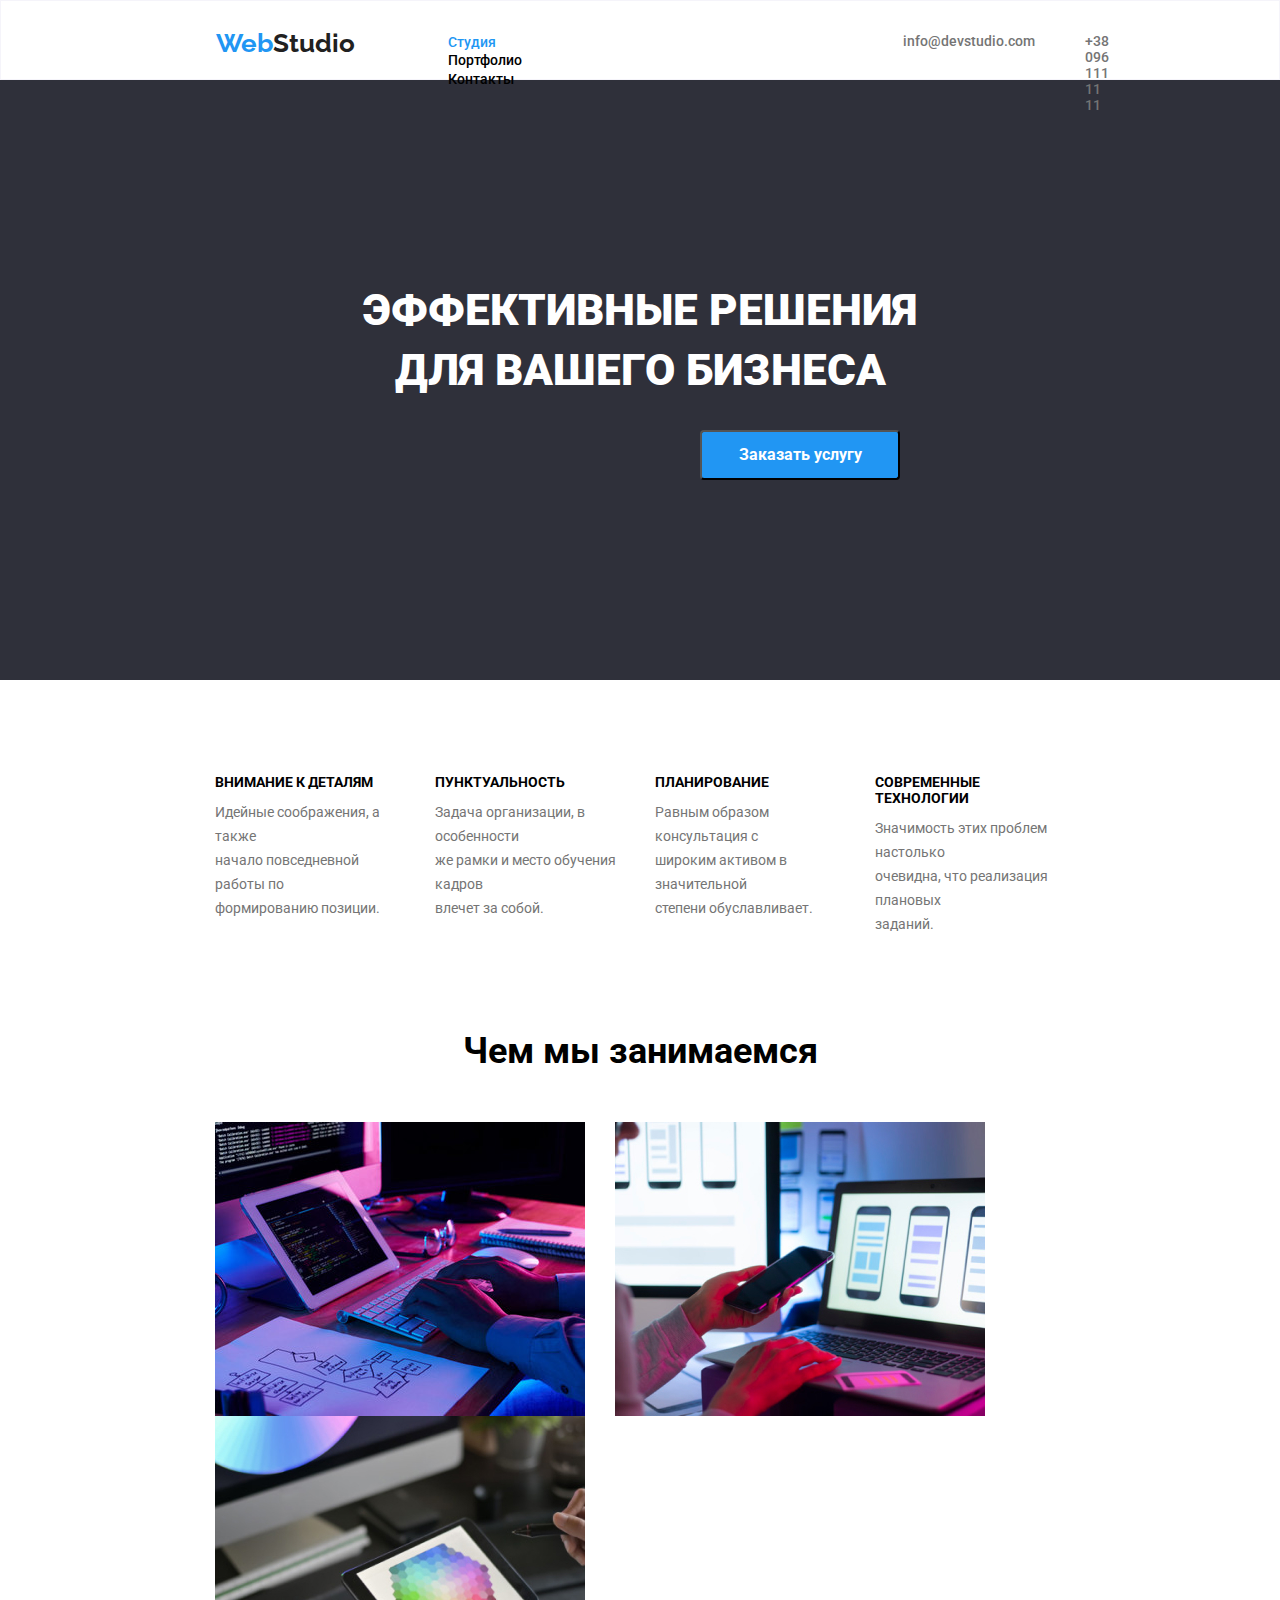
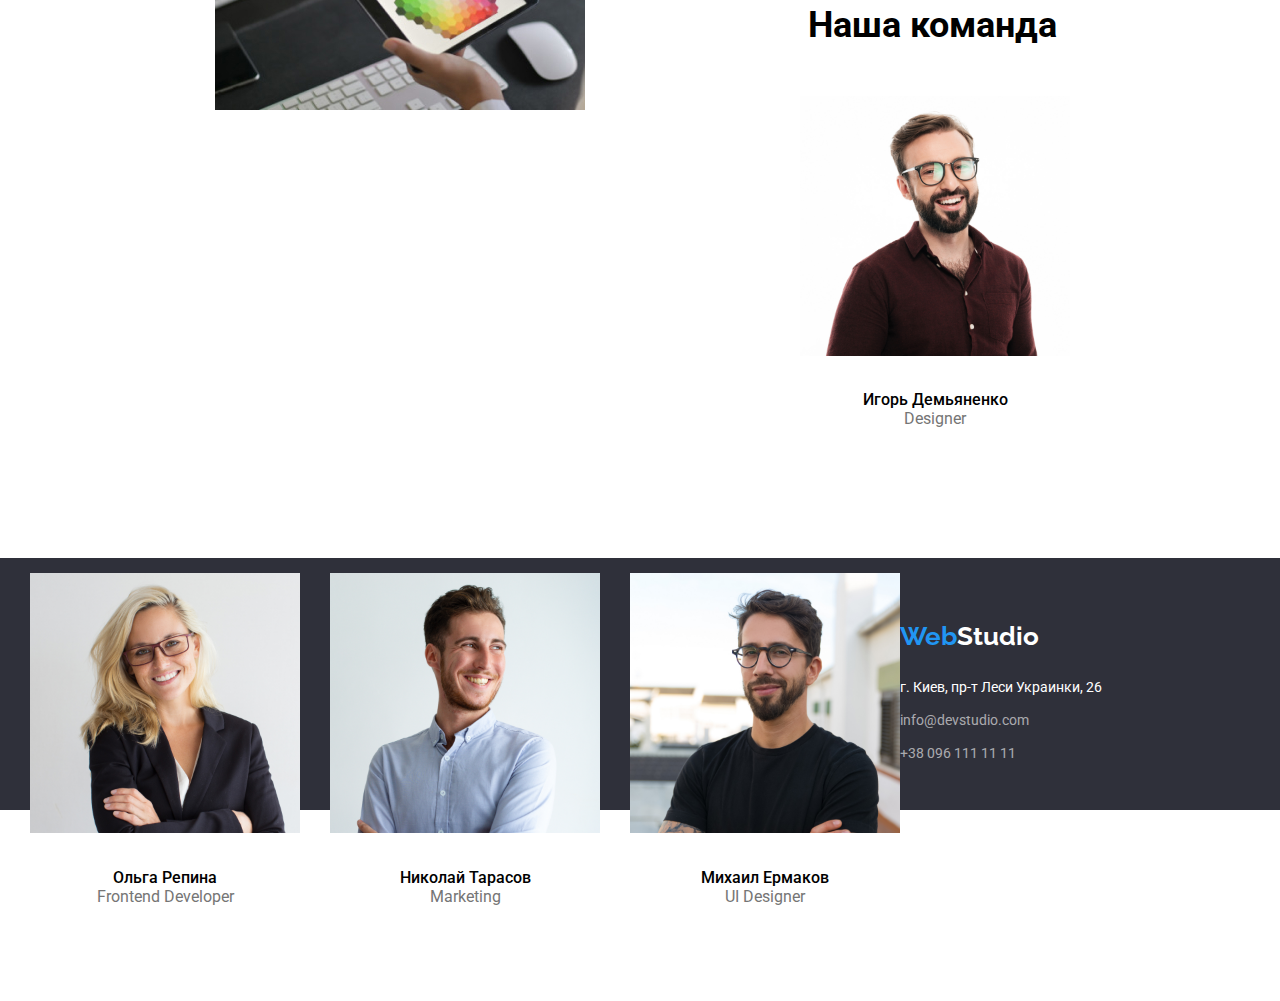
==== index.html @ cc87ce8d "Repository created" ====
<!DOCTYPE html>
<html lang="ru">
<head>
    <meta charset="UTF-8">
    <meta name="viewport" content="width=device-width, initial-scale=1.0">
    <title>Главная</title>
    <link rel="stylesheet" href="./css/normalize.css">
    <link 
    rel="stylesheet" 
    href="./css/style.css">
<link rel="preconnect" href="https://fonts.gstatic.com">
<link href="https://fonts.googleapis.com/css2?family=Raleway:wght@700&family=Roboto:wght@400;500;700;900&display=swap"
    rel="stylesheet">
</head>
<body>
    <header class="indexheader">
        <h1 class="h1"><span class="webprefix">Web</span>Studio</h1>
        <nav class="nav">
            <ul>
                <li class="studio current"> <a href="./index.html">Студия</a></li>
                <li class="portfolio"> <a href="./portfolio.html">Портфолио</a></li>
                <li class="contacts"> <a href="#footer">Контакты</a></li>
            </ul>
        </nav>
            <address class="mail">
                <a href="mailto:info@devstudio.com">info@devstudio.com</a>
            </address>
            <address class="phone">
                <a href="tel:+380961111111">+38 096 111 11 11</a>
            </address>
    </header>
    <main>
        <section class="ordersection">
            <p class="effective">
                ЭФФЕКТИВНЫЕ РЕШЕНИЯ <br> ДЛЯ ВАШЕГО БИЗНЕСА
            </p>
            <button class="orderbutton">
                Заказать услугу
            </button>
        </section>
        <section>
        <h4 style="display: none;">Наши преимущества</h4>
        <ul class="advantages">
            <li class="attention">
                <p class="advh4">ВНИМАНИЕ К ДЕТАЛЯМ</p>
                <p class="advp">Идейные соображения, а также <br> 
                    начало повседневной работы по<br>
                    формированию позиции.
                </p>
            </li>
            <li class="punctuality">
                <p class="advh4">ПУНКТУАЛЬНОСТЬ</p>
                <p class="advp">Задача организации, в особенности<br>
                    же рамки и место обучения кадров<br>
                    влечет за собой.
                </p>
            </li>
            <li class="planning">
                <p class="advh4">ПЛАНИРОВАНИЕ</p>
                <p class="advp">Равным образом консультация с<br>
                    широким активом в значительной<br>
                    степени обуславливает.
                </p>
            </li>
            <li class="modern">
                <p class="advh4">СОВРЕМЕННЫЕ ТЕХНОЛОГИИ</p>
                <p class="advp">Значимость этих проблем настолько<br>
                    очевидна, что реализация плановых<br>
                    заданий.
                </p>
            </li>
            </ul>
        </section>
        <section class="activitiessection">
            <h2 class="activities">Чем мы занимаемся</h2>
            <ul class="ul1">
            <li class="img1"><img src="images/img_1.jpg" alt="картинка 1"/></li>
            <li class="img2"><img src="images/img_2.jpg" alt="картинка 2"/></li>
            <li class="img3"><img src="images/img_3.jpg" alt="картинка 3"/></li>
            </ul>
        </section>
        <section class="ourteamsection">
            <h2 class="ourteam">Наша команда</h2>
            <figure class="fig1">
                <img height="260" src="images/igor_dem.jpg" alt="Игорь Демьяненко"/>
                <figcaption class="figcapt1">Игорь Демьяненко<br>
                <span class="figprofession"> Designer</span>
                </figcaption>
            </figure>
            <figure class="fig2">
                <img height="260" src="images/olga_rep.jpg" alt="Ольга Репина" />
                <figcaption class="figcapt1">Ольга Репина<br>
                <span class="figprofession">Frontend Developer</span></figcaption>           
            </figure>
            <figure class="fig3">
                <img height="260" src="images/nik_tar.jpg" alt="Николай Тарасов" />
                <figcaption class="figcapt1">Николай Тарасов<br>
                <span class="figprofession">Marketing</span></figcaption>
            </figure>
            <figure class="fig4">
                <img height="260" src="images/mich_erm.jpg" alt="Михаил Ермаков" />
                <figcaption class="figcapt1">Михаил Ермаков<br>
                <span class="figprofession">UI Designer</span></figcaption>
            </figure>
        </section>
    </main>
    <footer id="footer" class="footer">
        <h1 class="h1foot"><span class="webprefix">Web</span>Studio</h1>
        <address>
            <ul class="footercontacts">
            <li class="footeraddress">г. Киев, пр-т Леси Украинки, 26</li>
            <li class="footerlink"><a href="mailto:info@devstudio.com">info@devstudio.com</a></li>
            <li class="footerlink"><a href="tel:+380961111111">+38 096 111 11 11</a></li>
            </ul>
        </address>
    </footer>
</body>
</html>
---- css/style.css ----
:root {
  --black: rgb(33, 33, 33);
  --blue: rgb(33, 150, 243);
  --white-op60: rgba(255, 255, 255, 0.6);
  --grey: rgb(117, 117, 117);
  --light-grey: rgb(245, 244, 250);
  --graphite: rgba(48, 48, 48, 1);
  --white: rgb(255, 255, 255);
  --dark-blue: rgb(47, 48, 58);
}

* {
  padding: 0;
  margin: 0;
  max-width: 1600px;
  box-sizing: border-box;
  line-height: 1.15;
  font-family: "Raleway", sans-serif;
  font-family: "Roboto", sans-serif;
}

.indexheader {
  padding-left: 215px;
  padding-right: 215px;
  background-color: var(--white);
  max-width: 1600px; 
  height: 80px;
  border: 1px;
  border-color: var(--light-grey);
  border-style: solid;
  display: flex;

}

.h1 {
  font-weight: 700;
  font-size: 26px;
  line-height: 36px;
  font-weight: 700;
  margin-top: 24px;
  margin-bottom: 25px;
  float: left;
  color: var(--black);
  font-family: 'Raleway', sans-serif;
}

.webprefix {
  color: var(--blue);
  font-family: 'Raleway', sans-serif;
}

.nav {
  list-style-type: none;
  list-style-position: inside;
  margin-bottom: 32px;
  float: left;
  display: inline;
  margin-top: 32px;
  margin-left: 93px;
  margin-right: 331px;

}

.studio {
  margin-top: 32px;
  margin-right: 50px;
  display: inline;
  font-weight: 500;
  font-size: 14px;
  line-height: 17px;
  letter-spacing: 2%;
}

.studio.current,
.portfolio.current {
  color: var(--blue);
}

.portfolio {
  margin-top: 32px;
  margin-right: 50px;
  display: inline;
  font-weight: 500;
  font-size: 14px;
  line-height: 17px;
  letter-spacing: 2%;
}

.contacts {
  margin-top: 32px;
  display: inline;
  font-weight: 500;
  font-size: 14px;
  line-height: 17px;
  letter-spacing: 2%;
}

.studio:link,
.portfolio:link,
.contacts:link,
.studio:visited,
.portfolio:visited,
.contacts:visited {
  color: var(--grey);
}

.studio:hover,
.portfolio:hover,
.contacts:hover,
.studio:focus,
.portfolio:focus,
.contacts:focus {
  color: var(--blue);
}

address:link,
address:visited {
  color: var(--grey);
  font-weight: 500;
  font-size: 14px;
  line-height: 16px;
}

address:hover,
address:focus {
  color: var(--blue);
}

.studio:link,
.studio:visited,
.portfolio:link,
.portfolio:visited,
.contacts:link,
.contacts:visited {
  color: var(--grey)
}

.contactslist {
  list-style-type: none;
  list-style-position: inside;
  float: left;
  margin-top: 32px;
}

.mail,
.phone {
  font-size: 14px;
  font-weight: 500;
  line-height: 16px;
  letter-spacing: 2%;
  color: var(--grey);
  display: inline;
  margin-top: 32px;
  list-style-type: none;
  list-style-position: inside;
  float: left;
  margin-top: 32px;
}

.phone {
  margin-left: 50px;
}

.ordersection {
  height: 600px;
  padding-top: 200px;
  background-color: var(--dark-blue);
  border: 1px;
  border-color: var(--dark-blue);

}

.effective {
  color: var(--white);
  font-weight: 900;
  font-size: 44px;
  line-height: 60px;
  text-align: center;
}

.orderbutton {
  width: 200px;
  height: 50px;
  background-color: var(--blue);
  color: var(--white);
  box-shadow: x: 0px; y: 4px; b: 4px; s: 0px;
  border-radius: 4px;
  text-align: center;
  margin-top: 30px;
  margin-left: 700px;
  margin-right: 700px;
  font-weight: 700;
  font-size: 16px;
  line-height: 30px;
  text-align: center;
  letter-spacing: 6%;


}

.advantages {
  margin-top: 94px;
  margin-left: 215px;
  margin-right: 215px;
  margin-bottom: 94px;
  display: flex;
}

.attention {
  display: inline;
  width: 270px;
  line-height: 17px;
}

.punctuality {
  display: inline;
  margin-left: 30px;
  width: 270px;
  line-height: 17px;
}

.planning {
  display: inline;
  margin-left: 30px;
  width: 270px;
  line-height: 17px;
}

.modern {
  display: inline;
  margin-left: 30px;
  width: 270px;
  line-height: 17px;
}

.advh4 {
  font-weight: 700;
  font-size: 14px;
  line-height: 16px;
  margin-bottom: 10px;
}

.advp {
  color: var(--grey);
  font-weight: 400;
  font-size: 14px;
  line-height: 24px;
}

.activities {
    font-weight: 700;
    font-size: 36px;
    line-height: 42px;
    text-align: center;
    height: 42px;
}

.ul1 {
    margin-top: 50px;
    margin-left: 215px;
    margin-right: 215px;
    margin-bottom: 94px;
}

.img1 {
  height: 294px;
  display: block;
  float: left;
  margin-right: 30px;

}

.img2 {
  height: 294px;
  display: block;
  float: left;
  margin-right: 30px;
}

.img3 {
  height: 294px;
  display: block;
  float: left;

}

.ourteamsection {
  margin-top: 438px;
  padding-top: 94px;
  height: 648px;
}

.ourteam {
  font-weight: 700;
  font-size: 36px;
  line-height: 42px;
  text-align: center;
  height: 42px;
}

.fig1 {
  display: block;
  float: left;
  width: 270px;
  margin-left: 215px;
  margin-top: 50px;
  margin-bottom: 95px;
}

.fig2 {
  display: block;
  float: left;
  width: 270px;
  margin-top: 50px;
  margin-left: 30px;
  margin-bottom: 95px;
}

.fig3 {
  display: block;
  float: left;
  width: 270px;
  margin-top: 50px;
  margin-left: 30px;
  margin-bottom: 95px;
}

.fig4 {
  display: block;
  float: left;
  width: 270px;
  margin-top: 50px;
  margin-left: 30px;
  margin-bottom: 95px;
}

.figcapt1 {
  font-weight: 500;
  font-size: 16px;
  text-align: center;
  margin-top: 30px;
  line-height: 19px;
}

.figprofession {
  color: var(--grey);
  font-weight: 400;
  font-size: 16px;
  text-align: center;
  margin-top: 30px;
  line-height: 19px;
}

.mainportfoliosection {
  padding-top: 100px;
  padding-left: 215px;
}

.filterbuttons {
  display: flex;
  margin-bottom: 50px;
  margin-left: 280px;
  margin-right: 494px;
  margin-bottom: 34px;

}

.alltypesbutton {
  width: 73px;
  height: 38px;
  font-weight: 500;
  font-size: 16px;
  line-height: 26px;
  text-align: center;
  background-color: var(--light-grey);
  color: var(--black);
  margin-right: 8px;
  border-radius: 4px;
  border: none;
  float:left
}
 
.webbutton {
  width: 128px;
  height: 38px;
  font-weight: 500;
  font-size: 16px;
  line-height: 26px;
  text-align: center;
  background-color: var(--light-grey);
  color: var(--black);
  margin-right: 8px;
  border-radius: 4px;
  border: none;
  float:left
}

.appbutton {
  width: 145px;
  height: 38px;
  font-weight: 500;
  font-size: 16px;
  line-height: 26px;
  text-align: center;
  background-color: var(--light-grey);
  color: var(--black);
  margin-right: 8px;
  border-radius: 4px;
  border: none;
  float:left
}


.designbutton {
  width: 103px;
  height: 38px;
  font-weight: 500;
  font-size: 16px;
  line-height: 26px;
  text-align: center;
  background-color: var(--light-grey);
  color: var(--black);
  margin-right: 8px;
  border-radius: 4px;
  border: none;
  float:left
}

.marketbutton {
  width: 130px;
  height: 38px;
  font-weight: 500;
  font-size: 16px;
  line-height: 26px;
  text-align: center;
  background-color: var(--light-grey);
  color: var(--black);
  border-radius: 4px;
  border: none;
  float:left
}

.alltypesbutton:hover,
.alltypesbutton:focus,
.webbutton:hover,
.webbutton:focus,
.appbutton:hover,
.appbutton:focus,
.designbutton:hover,
.designbutton:focus, 
.marketbutton:hover,
.marketbutton:focus {
  background-color: var(--blue);
  color: var(--white);
  cursor: pointer;
}

.portfitemlist {
  list-style-position: inside;
  margin-bottom: 1548px;

}

.portflistitem {
  display: inline;
  float: left;
  margin-right: 30px;
  margin-bottom: 30px;
  list-style-position: inside;
}

.portfitem {
  margin-top: 20px;
  margin-left: 24px;
  margin-right: 24px;
  margin-bottom: 20px;
  font-weight: 700;
  font-size: 18px;
  line-height: 36px;
  letter-spacing: 6%;
  text-align: left;
}

.portftype {
  margin-top: 4px;
  margin-left: 24px;
  margin-right: 24px;
  font-weight: 400;
  font-size: 18px;
  line-height: 36px;
  letter-spacing: 3%;
  text-align: left;
  color: var(--grey);


}

.footer {
  padding-left: 215px;
  padding-top: 36px;
  max-width: 1600px;
  height: 252px;
  background-color: var(--dark-blue);

}

.h1foot {
  font-weight: bold;
  font-size: 26px;
  line-height: 36px;
  margin-top: 24px;
  margin-right: 93px;
  margin-bottom: 25px;
  color: var(--white);
  font-family: Raleway, sans-serif;
}


.footercontacts {
  list-style: none;
  list-style-position: inside;
  list-style-type: none;
  display: block;
  text-align: left;
  line-height: 24px;
}

.footeraddress {
  color: var(--white);
  font-weight: 400;
  font-size: 14px;
  height: 24px;
  margin-top: 20px;
}

.footerlink {
  color: var(--white-op60);
  font-weight: 400;
  font-size: 14px;
  margin-top: 9px;
  height: 24px;
  text-decoration: none;
}

.footerlink:link,
.footerlink:hover,
.footerlink:focus,
.footerlink:active {
  color: var(--blue);
}
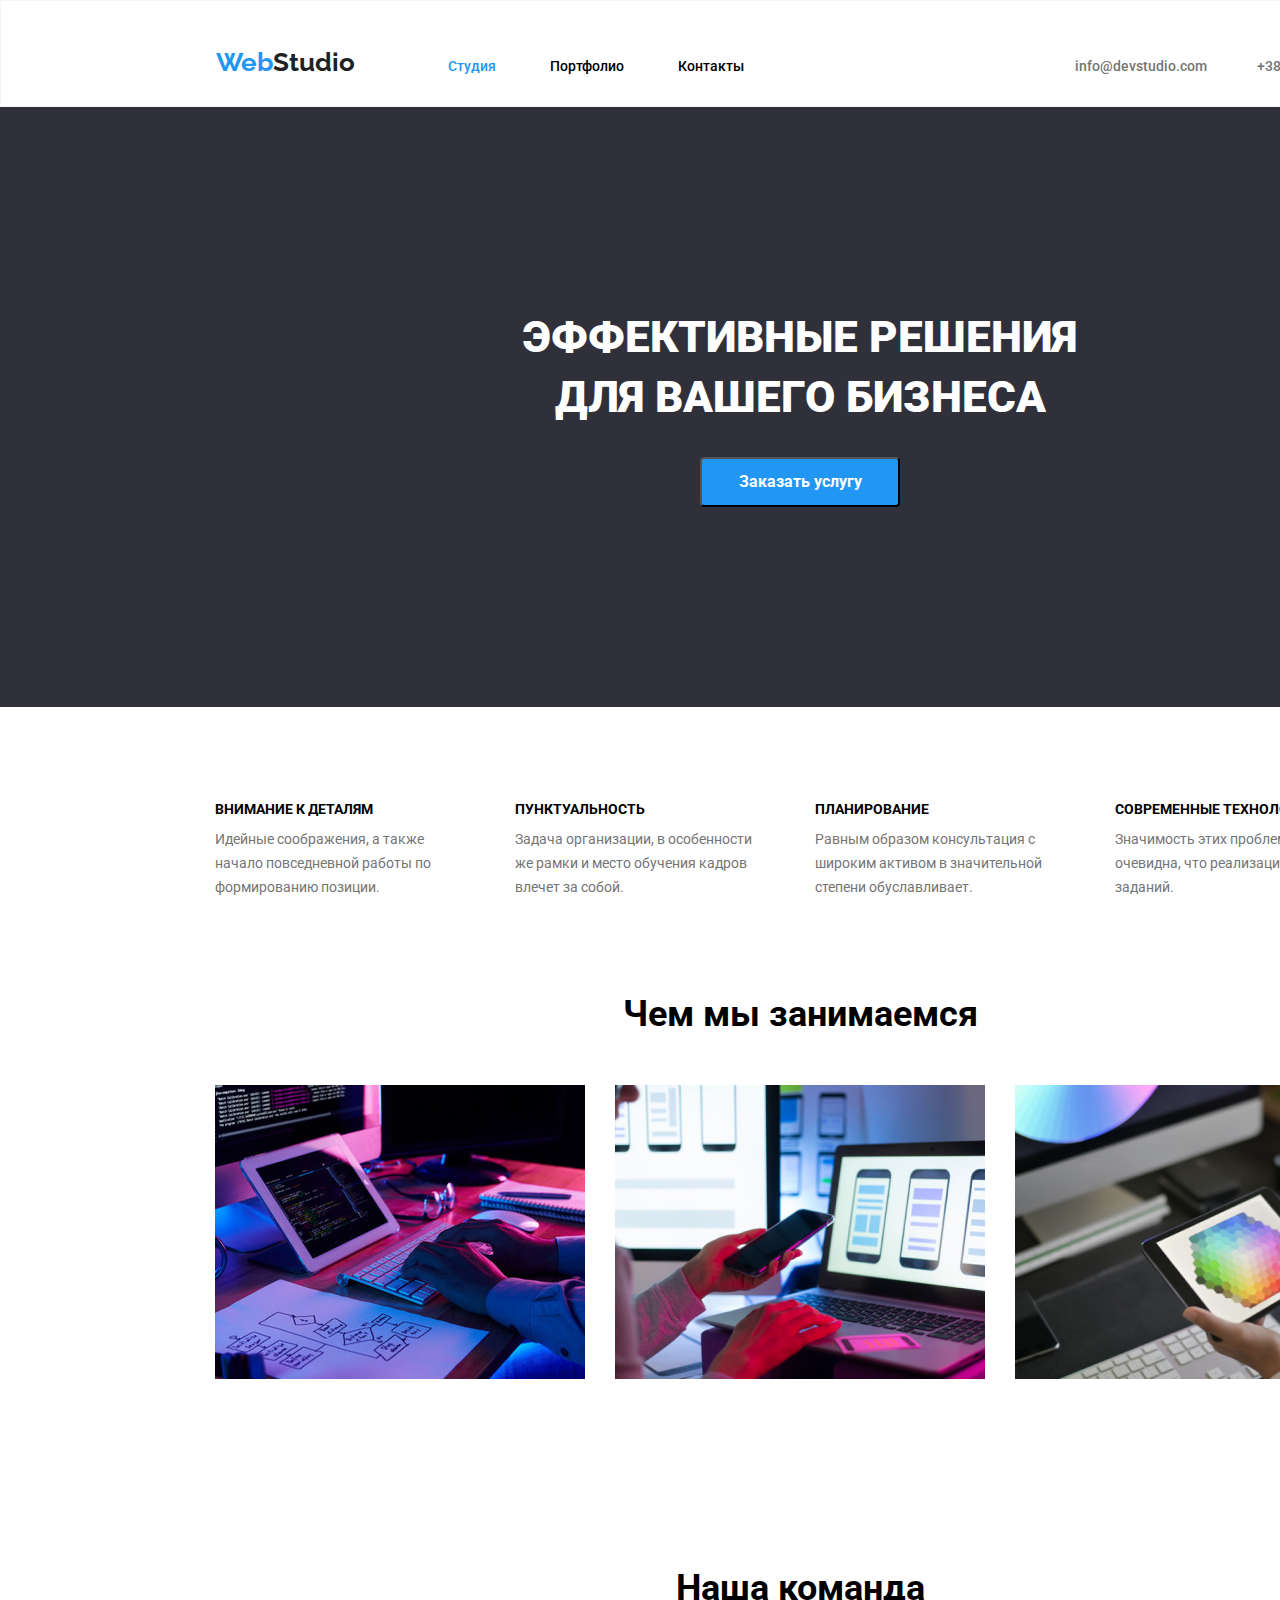
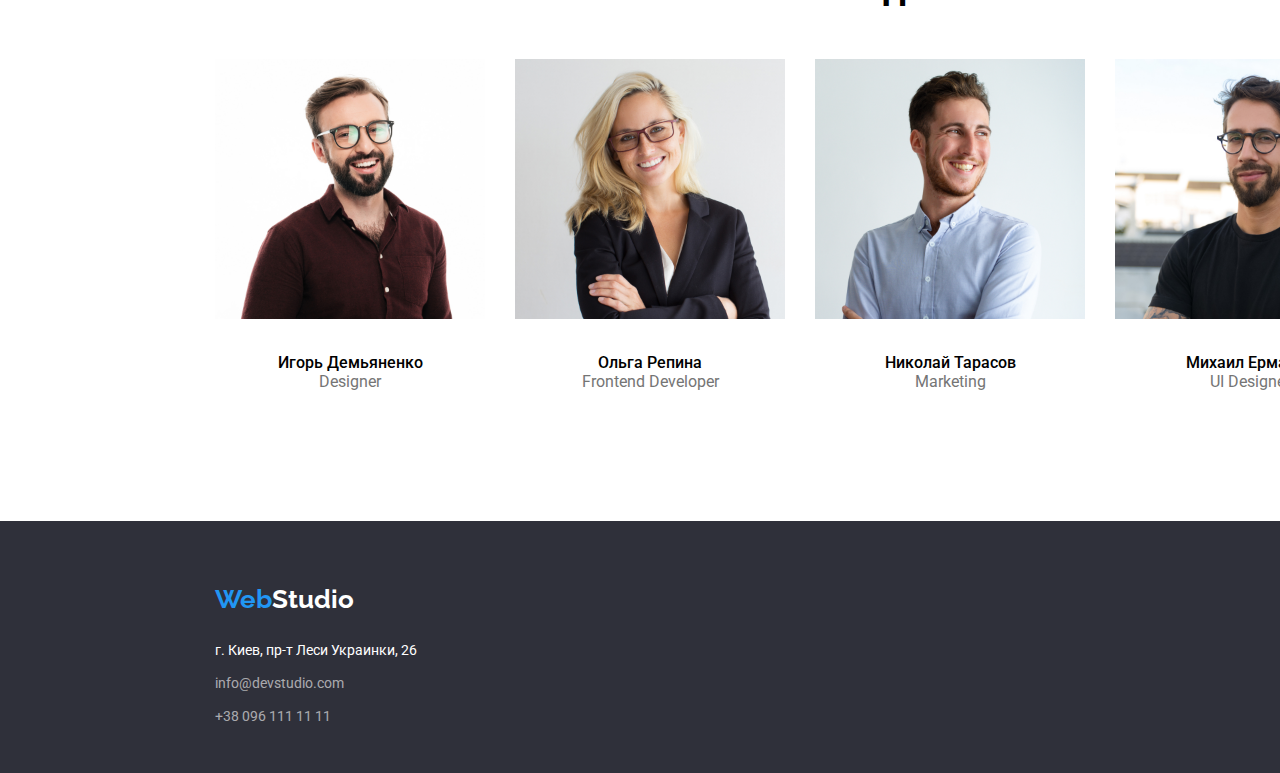
==== commit 057c8c39: "11.02.2021 23-05" ====
--- a/index.html
+++ b/index.html
@@ -13,7 +13,7 @@
     rel="stylesheet">
 </head>
 <body>
-    <header class="indexheader">
+    <header class="header">
         <h1 class="h1"><span class="webprefix">Web</span>Studio</h1>
         <nav class="nav">
             <ul>
@@ -30,39 +30,39 @@
             </address>
     </header>
     <main>
-        <section class="ordersection">
+        <section class="hero">
             <p class="effective">
                 ЭФФЕКТИВНЫЕ РЕШЕНИЯ <br> ДЛЯ ВАШЕГО БИЗНЕСА
             </p>
-            <button class="orderbutton">
+            <button class="herobtn">
                 Заказать услугу
             </button>
         </section>
-        <section>
+        <section class="advantagesection">
         <h4 style="display: none;">Наши преимущества</h4>
-        <ul class="advantages">
-            <li class="attention">
+        <ul class="advantlist">
+            <li class="advantage">
                 <p class="advh4">ВНИМАНИЕ К ДЕТАЛЯМ</p>
                 <p class="advp">Идейные соображения, а также <br> 
                     начало повседневной работы по<br>
                     формированию позиции.
                 </p>
             </li>
-            <li class="punctuality">
+            <li class="advantage">
                 <p class="advh4">ПУНКТУАЛЬНОСТЬ</p>
                 <p class="advp">Задача организации, в особенности<br>
                     же рамки и место обучения кадров<br>
                     влечет за собой.
                 </p>
             </li>
-            <li class="planning">
+            <li class="advantage">
                 <p class="advh4">ПЛАНИРОВАНИЕ</p>
                 <p class="advp">Равным образом консультация с<br>
                     широким активом в значительной<br>
                     степени обуславливает.
                 </p>
             </li>
-            <li class="modern">
+            <li class="advantage">
                 <p class="advh4">СОВРЕМЕННЫЕ ТЕХНОЛОГИИ</p>
                 <p class="advp">Значимость этих проблем настолько<br>
                     очевидна, что реализация плановых<br>
@@ -73,7 +73,7 @@
         </section>
         <section class="activitiessection">
             <h2 class="activities">Чем мы занимаемся</h2>
-            <ul class="ul1">
+            <ul class="activitieslist">
             <li class="img1"><img src="images/img_1.jpg" alt="картинка 1"/></li>
             <li class="img2"><img src="images/img_2.jpg" alt="картинка 2"/></li>
             <li class="img3"><img src="images/img_3.jpg" alt="картинка 3"/></li>
--- a/css/style.css
+++ b/css/style.css
@@ -9,6 +9,16 @@
   --dark-blue: rgb(47, 48, 58);
 }
 
+html {
+  box-sizing: border-box;
+}
+
+*,
+*::before,
+*::after {
+  box-sizing: inherit;
+}
+
 * {
   padding: 0;
   margin: 0;
@@ -19,27 +29,42 @@
   font-family: "Roboto", sans-serif;
 }
 
-.indexheader {
+body {
+  width: 1600px;
+  }
+.header,
+.hero,
+.advantagesection,
+.activitiessection,
+.ourteamsection,
+.mainportfoliosection,
+.footer {
+  max-width: 1600px;
   padding-left: 215px;
   padding-right: 215px;
+  margin-left: auto;
+  margin-right: auto;
+}
+
+/* header */
+
+.header {
+  padding-top: 25px;
+  padding-bottom: 25px;
   background-color: var(--white);
-  max-width: 1600px; 
-  height: 80px;
   border: 1px;
   border-color: var(--light-grey);
   border-style: solid;
   display: flex;
+  align-items: baseline;
 
 }
 
 .h1 {
   font-weight: 700;
   font-size: 26px;
-  line-height: 36px;
-  font-weight: 700;
-  margin-top: 24px;
-  margin-bottom: 25px;
-  float: left;
+  line-height: 1.38;
+  font-weight: 700;
   color: var(--black);
   font-family: 'Raleway', sans-serif;
 }
@@ -52,10 +77,7 @@
 .nav {
   list-style-type: none;
   list-style-position: inside;
-  margin-bottom: 32px;
-  float: left;
   display: inline;
-  margin-top: 32px;
   margin-left: 93px;
   margin-right: 331px;
 
@@ -71,10 +93,6 @@
   letter-spacing: 2%;
 }
 
-.studio.current,
-.portfolio.current {
-  color: var(--blue);
-}
 
 .portfolio {
   margin-top: 32px;
@@ -86,8 +104,12 @@
   letter-spacing: 2%;
 }
 
+.studio.current,
+.portfolio.current {
+  color: var(--blue);
+}
+
 .contacts {
-  margin-top: 32px;
   display: inline;
   font-weight: 500;
   font-size: 14px;
@@ -149,11 +171,8 @@
   line-height: 16px;
   letter-spacing: 2%;
   color: var(--grey);
-  display: inline;
-  margin-top: 32px;
   list-style-type: none;
   list-style-position: inside;
-  float: left;
   margin-top: 32px;
 }
 
@@ -161,12 +180,15 @@
   margin-left: 50px;
 }
 
-.ordersection {
+.hero {
   height: 600px;
   padding-top: 200px;
+  padding-bottom: 200px;
   background-color: var(--dark-blue);
   border: 1px;
   border-color: var(--dark-blue);
+  display: flex;
+  flex-direction: column;
 
 }
 
@@ -178,7 +200,7 @@
   text-align: center;
 }
 
-.orderbutton {
+.herobtn {
   width: 200px;
   height: 50px;
   background-color: var(--blue);
@@ -186,9 +208,10 @@
   box-shadow: x: 0px; y: 4px; b: 4px; s: 0px;
   border-radius: 4px;
   text-align: center;
+  align-items: center;
   margin-top: 30px;
-  margin-left: 700px;
-  margin-right: 700px;
+  margin-left: auto;
+  margin-right: auto;
   font-weight: 700;
   font-size: 16px;
   line-height: 30px;
@@ -198,39 +221,15 @@
 
 }
 
-.advantages {
+.advantlist {
   margin-top: 94px;
-  margin-left: 215px;
-  margin-right: 215px;
   margin-bottom: 94px;
   display: flex;
-}
-
-.attention {
-  display: inline;
+  justify-content: space-between;
+}
+
+.advantage {
   width: 270px;
-  line-height: 17px;
-}
-
-.punctuality {
-  display: inline;
-  margin-left: 30px;
-  width: 270px;
-  line-height: 17px;
-}
-
-.planning {
-  display: inline;
-  margin-left: 30px;
-  width: 270px;
-  line-height: 17px;
-}
-
-.modern {
-  display: inline;
-  margin-left: 30px;
-  width: 270px;
-  line-height: 17px;
 }
 
 .advh4 {
@@ -255,11 +254,11 @@
     height: 42px;
 }
 
-.ul1 {
+.activitieslist {
     margin-top: 50px;
-    margin-left: 215px;
-    margin-right: 215px;
     margin-bottom: 94px;
+    display: flex;
+    justify-content: space-between;
 }
 
 .img1 {
@@ -285,7 +284,6 @@
 }
 
 .ourteamsection {
-  margin-top: 438px;
   padding-top: 94px;
   height: 648px;
 }
@@ -302,7 +300,6 @@
   display: block;
   float: left;
   width: 270px;
-  margin-left: 215px;
   margin-top: 50px;
   margin-bottom: 95px;
 }
@@ -353,21 +350,23 @@
 
 .mainportfoliosection {
   padding-top: 100px;
-  padding-left: 215px;
-}
-
-.filterbuttons {
+}
+
+.filters {
   display: flex;
+  align-items: center;
+  justify-content: center;
   margin-bottom: 50px;
-  margin-left: 280px;
-  margin-right: 494px;
-  margin-bottom: 34px;
-
-}
-
-.alltypesbutton {
-  width: 73px;
-  height: 38px;
+  /* margin-left: 280px;
+  margin-right: 494px; */
+
+}
+
+.filterbtn {
+  padding-top: 6px; 
+  padding-left: 22px;
+  padding-right: 22px;
+  padding-bottom: 6px;
   font-weight: 500;
   font-size: 16px;
   line-height: 26px;
@@ -377,79 +376,10 @@
   margin-right: 8px;
   border-radius: 4px;
   border: none;
-  float:left
-}
- 
-.webbutton {
-  width: 128px;
-  height: 38px;
-  font-weight: 500;
-  font-size: 16px;
-  line-height: 26px;
-  text-align: center;
-  background-color: var(--light-grey);
-  color: var(--black);
-  margin-right: 8px;
-  border-radius: 4px;
-  border: none;
-  float:left
-}
-
-.appbutton {
-  width: 145px;
-  height: 38px;
-  font-weight: 500;
-  font-size: 16px;
-  line-height: 26px;
-  text-align: center;
-  background-color: var(--light-grey);
-  color: var(--black);
-  margin-right: 8px;
-  border-radius: 4px;
-  border: none;
-  float:left
-}
-
-
-.designbutton {
-  width: 103px;
-  height: 38px;
-  font-weight: 500;
-  font-size: 16px;
-  line-height: 26px;
-  text-align: center;
-  background-color: var(--light-grey);
-  color: var(--black);
-  margin-right: 8px;
-  border-radius: 4px;
-  border: none;
-  float:left
-}
-
-.marketbutton {
-  width: 130px;
-  height: 38px;
-  font-weight: 500;
-  font-size: 16px;
-  line-height: 26px;
-  text-align: center;
-  background-color: var(--light-grey);
-  color: var(--black);
-  border-radius: 4px;
-  border: none;
-  float:left
-}
-
-.alltypesbutton:hover,
-.alltypesbutton:focus,
-.webbutton:hover,
-.webbutton:focus,
-.appbutton:hover,
-.appbutton:focus,
-.designbutton:hover,
-.designbutton:focus, 
-.marketbutton:hover,
-.marketbutton:focus {
+}
+
+.filterbtn:hover,
+.filterbtn:focus {
   background-color: var(--blue);
   color: var(--white);
   cursor: pointer;
@@ -458,7 +388,6 @@
 .portfitemlist {
   list-style-position: inside;
   margin-bottom: 1548px;
-
 }
 
 .portflistitem {
@@ -496,7 +425,6 @@
 }
 
 .footer {
-  padding-left: 215px;
   padding-top: 36px;
   max-width: 1600px;
   height: 252px;
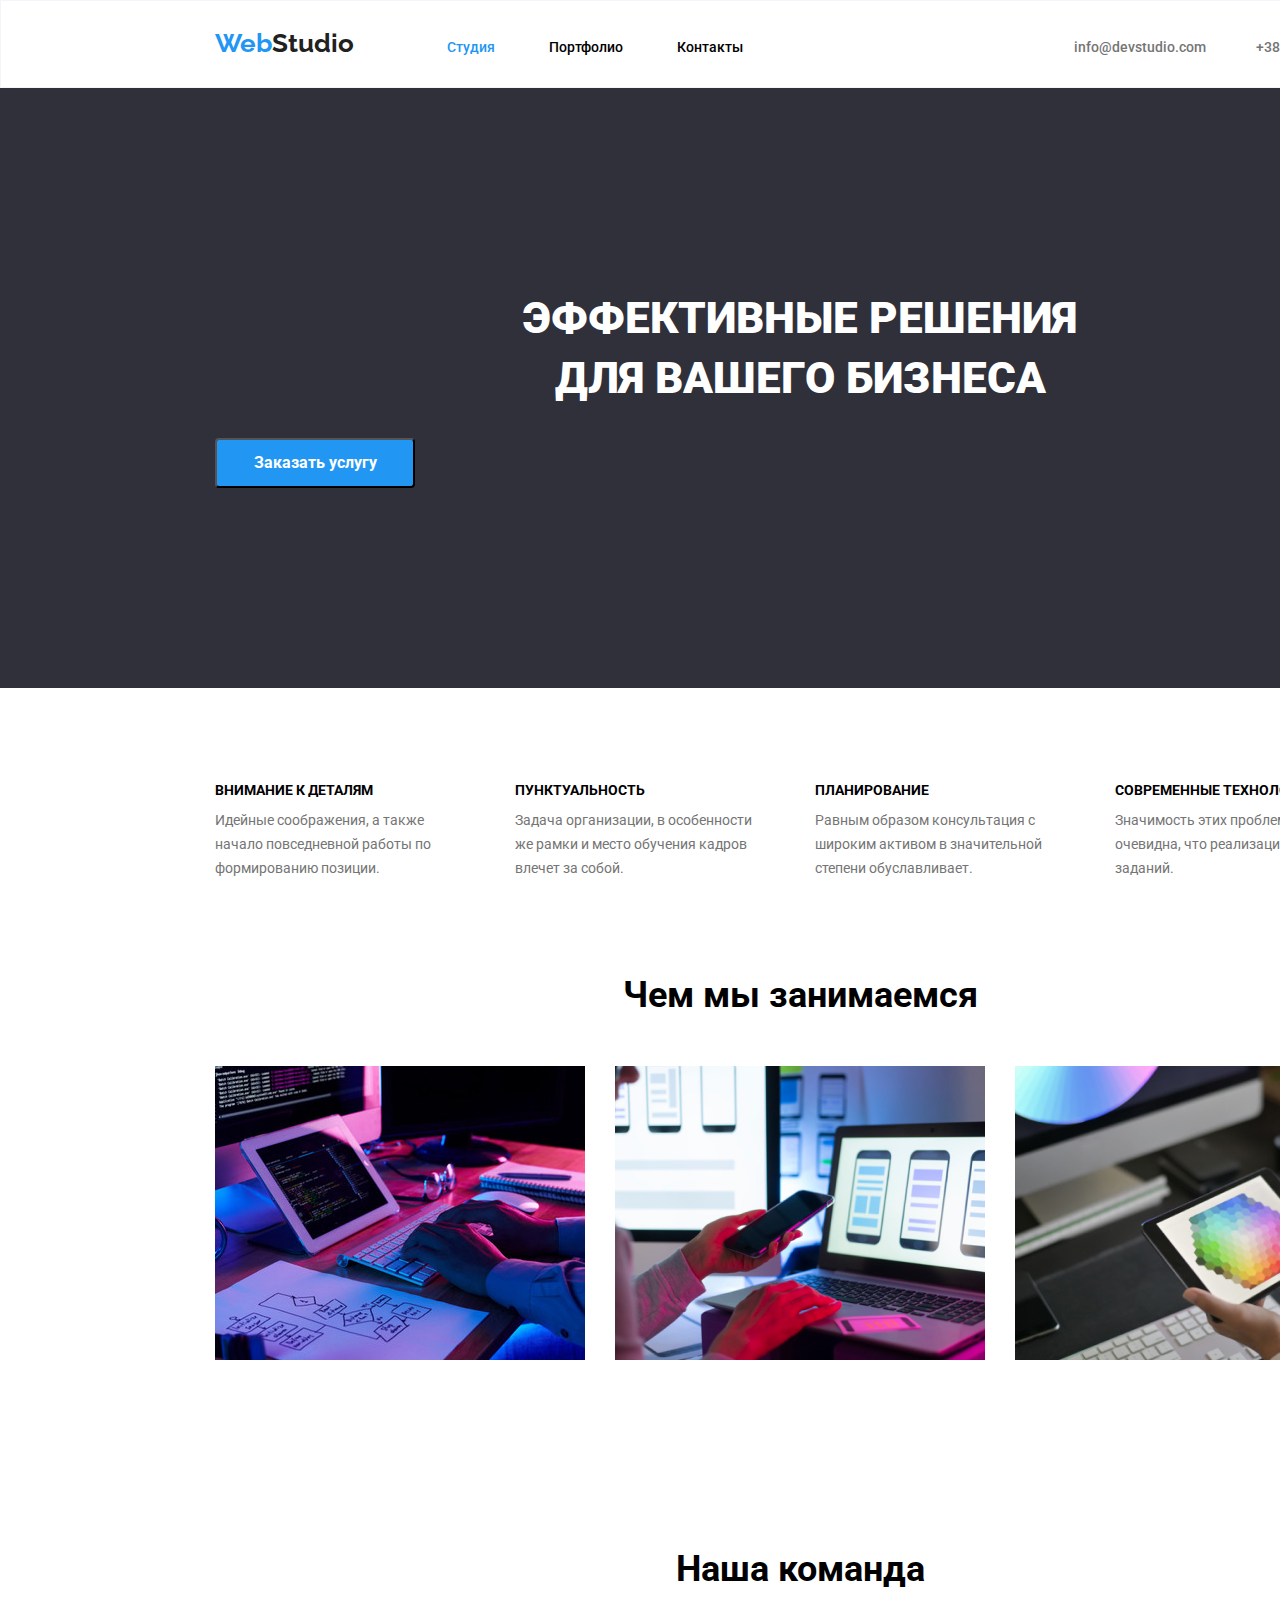
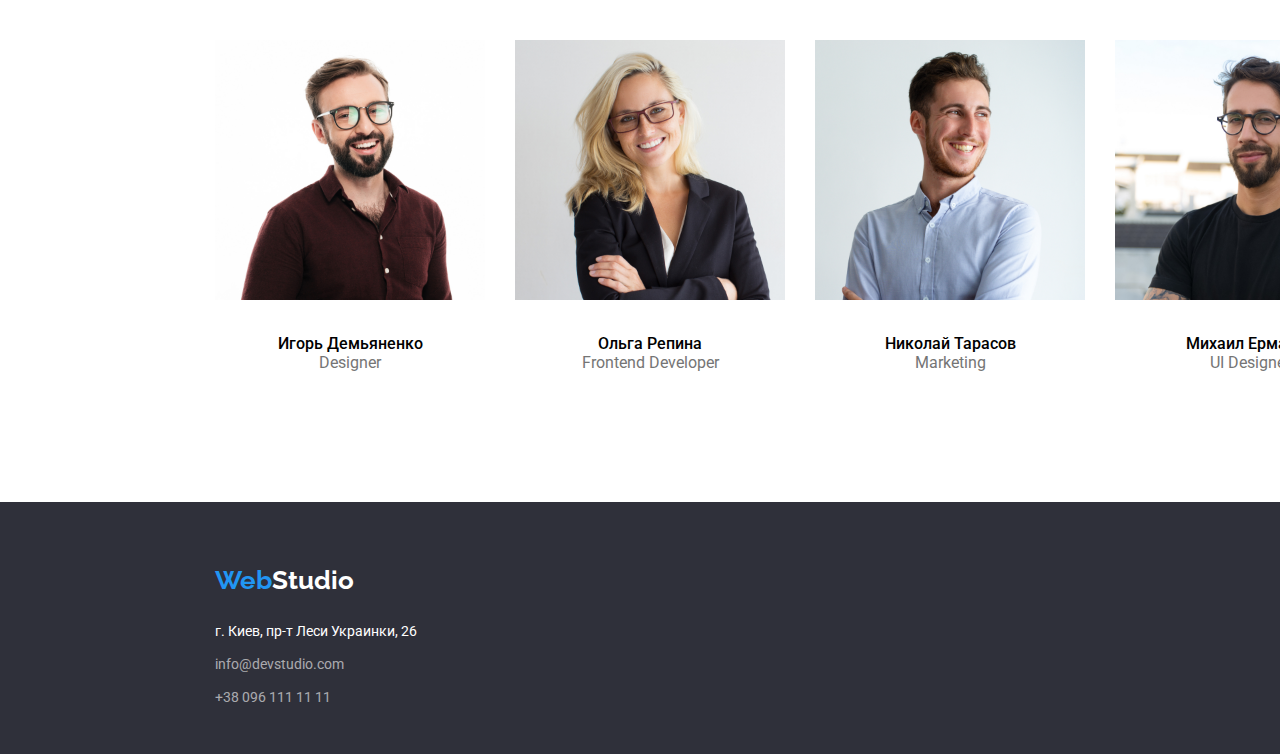
==== commit 07ead0a9: "11.02.2021 23-55" ====
--- a/index.html
+++ b/index.html
@@ -14,6 +14,7 @@
 </head>
 <body>
     <header class="header">
+        <div class="container">
         <h1 class="h1"><span class="webprefix">Web</span>Studio</h1>
         <nav class="nav">
             <ul>
@@ -28,17 +29,22 @@
             <address class="phone">
                 <a href="tel:+380961111111">+38 096 111 11 11</a>
             </address>
+        </div>
     </header>
     <main>
         <section class="hero">
+            <div class="container">
             <p class="effective">
                 ЭФФЕКТИВНЫЕ РЕШЕНИЯ <br> ДЛЯ ВАШЕГО БИЗНЕСА
             </p>
             <button class="herobtn">
                 Заказать услугу
             </button>
+            </div>
         </section>
         <section class="advantagesection">
+            <div class="container">
+
         <h4 style="display: none;">Наши преимущества</h4>
         <ul class="advantlist">
             <li class="advantage">
@@ -70,16 +76,20 @@
                 </p>
             </li>
             </ul>
+            </div>
         </section>
         <section class="activitiessection">
+            <div class="container">
             <h2 class="activities">Чем мы занимаемся</h2>
             <ul class="activitieslist">
             <li class="img1"><img src="images/img_1.jpg" alt="картинка 1"/></li>
             <li class="img2"><img src="images/img_2.jpg" alt="картинка 2"/></li>
             <li class="img3"><img src="images/img_3.jpg" alt="картинка 3"/></li>
             </ul>
+            </div>
         </section>
         <section class="ourteamsection">
+            <div class="container">
             <h2 class="ourteam">Наша команда</h2>
             <figure class="fig1">
                 <img height="260" src="images/igor_dem.jpg" alt="Игорь Демьяненко"/>
@@ -102,9 +112,11 @@
                 <figcaption class="figcapt1">Михаил Ермаков<br>
                 <span class="figprofession">UI Designer</span></figcaption>
             </figure>
+            </div>
         </section>
     </main>
     <footer id="footer" class="footer">
+        <div class="container">
         <h1 class="h1foot"><span class="webprefix">Web</span>Studio</h1>
         <address>
             <ul class="footercontacts">
@@ -113,6 +125,7 @@
             <li class="footerlink"><a href="tel:+380961111111">+38 096 111 11 11</a></li>
             </ul>
         </address>
+        </div>
     </footer>
 </body>
 </html>--- a/css/style.css
+++ b/css/style.css
@@ -7,6 +7,7 @@
   --graphite: rgba(48, 48, 48, 1);
   --white: rgb(255, 255, 255);
   --dark-blue: rgb(47, 48, 58);
+  --card-set-gap: 30px;
 }
 
 html {
@@ -32,18 +33,14 @@
 body {
   width: 1600px;
   }
-.header,
-.hero,
-.advantagesection,
-.activitiessection,
-.ourteamsection,
-.mainportfoliosection,
-.footer {
-  max-width: 1600px;
-  padding-left: 215px;
-  padding-right: 215px;
+.container {
+  display: inherit;
+  width: 1200px;
+  padding-left: 15px;
+  padding-right: 15px;
   margin-left: auto;
   margin-right: auto;
+  align-items: inherit;
 }
 
 /* header */
@@ -173,12 +170,13 @@
   color: var(--grey);
   list-style-type: none;
   list-style-position: inside;
-  margin-top: 32px;
 }
 
 .phone {
   margin-left: 50px;
 }
+
+/* main page - studio*/
 
 .hero {
   height: 600px;
@@ -187,8 +185,8 @@
   background-color: var(--dark-blue);
   border: 1px;
   border-color: var(--dark-blue);
-  display: flex;
-  flex-direction: column;
+  display: block;
+  /* flex-direction: column; */
 
 }
 
@@ -348,8 +346,11 @@
   line-height: 19px;
 }
 
+/* main portfolio section */
+
 .mainportfoliosection {
   padding-top: 100px;
+  padding-bottom: 94px;
 }
 
 .filters {
@@ -357,8 +358,6 @@
   align-items: center;
   justify-content: center;
   margin-bottom: 50px;
-  /* margin-left: 280px;
-  margin-right: 494px; */
 
 }
 
@@ -386,16 +385,24 @@
 }
 
 .portfitemlist {
-  list-style-position: inside;
-  margin-bottom: 1548px;
+  /* width: 370px; */
+  list-style-position: inside;
+  display: flex;
+  flex-wrap: wrap;
+  margin-left: calc(-1 * var(--card-set-gap));
+  margin-top: calc(-1 * var(--card-set-gap));
+
 }
 
 .portflistitem {
-  display: inline;
-  float: left;
-  margin-right: 30px;
-  margin-bottom: 30px;
-  list-style-position: inside;
+  width: 370px;
+  box-sizing: border-box;
+  list-style-position: inside;
+  border: 1px solid;
+  border-color: var(--light-grey);
+  flex-basis: calc(100% / 3 - var(--card-set-gap));
+  margin-left: var(--card-set-gap);
+  margin-top: var(--card-set-gap);
 }
 
 .portfitem {
@@ -420,9 +427,9 @@
   letter-spacing: 3%;
   text-align: left;
   color: var(--grey);
-
-
-}
+}
+
+/* footer */
 
 .footer {
   padding-top: 36px;
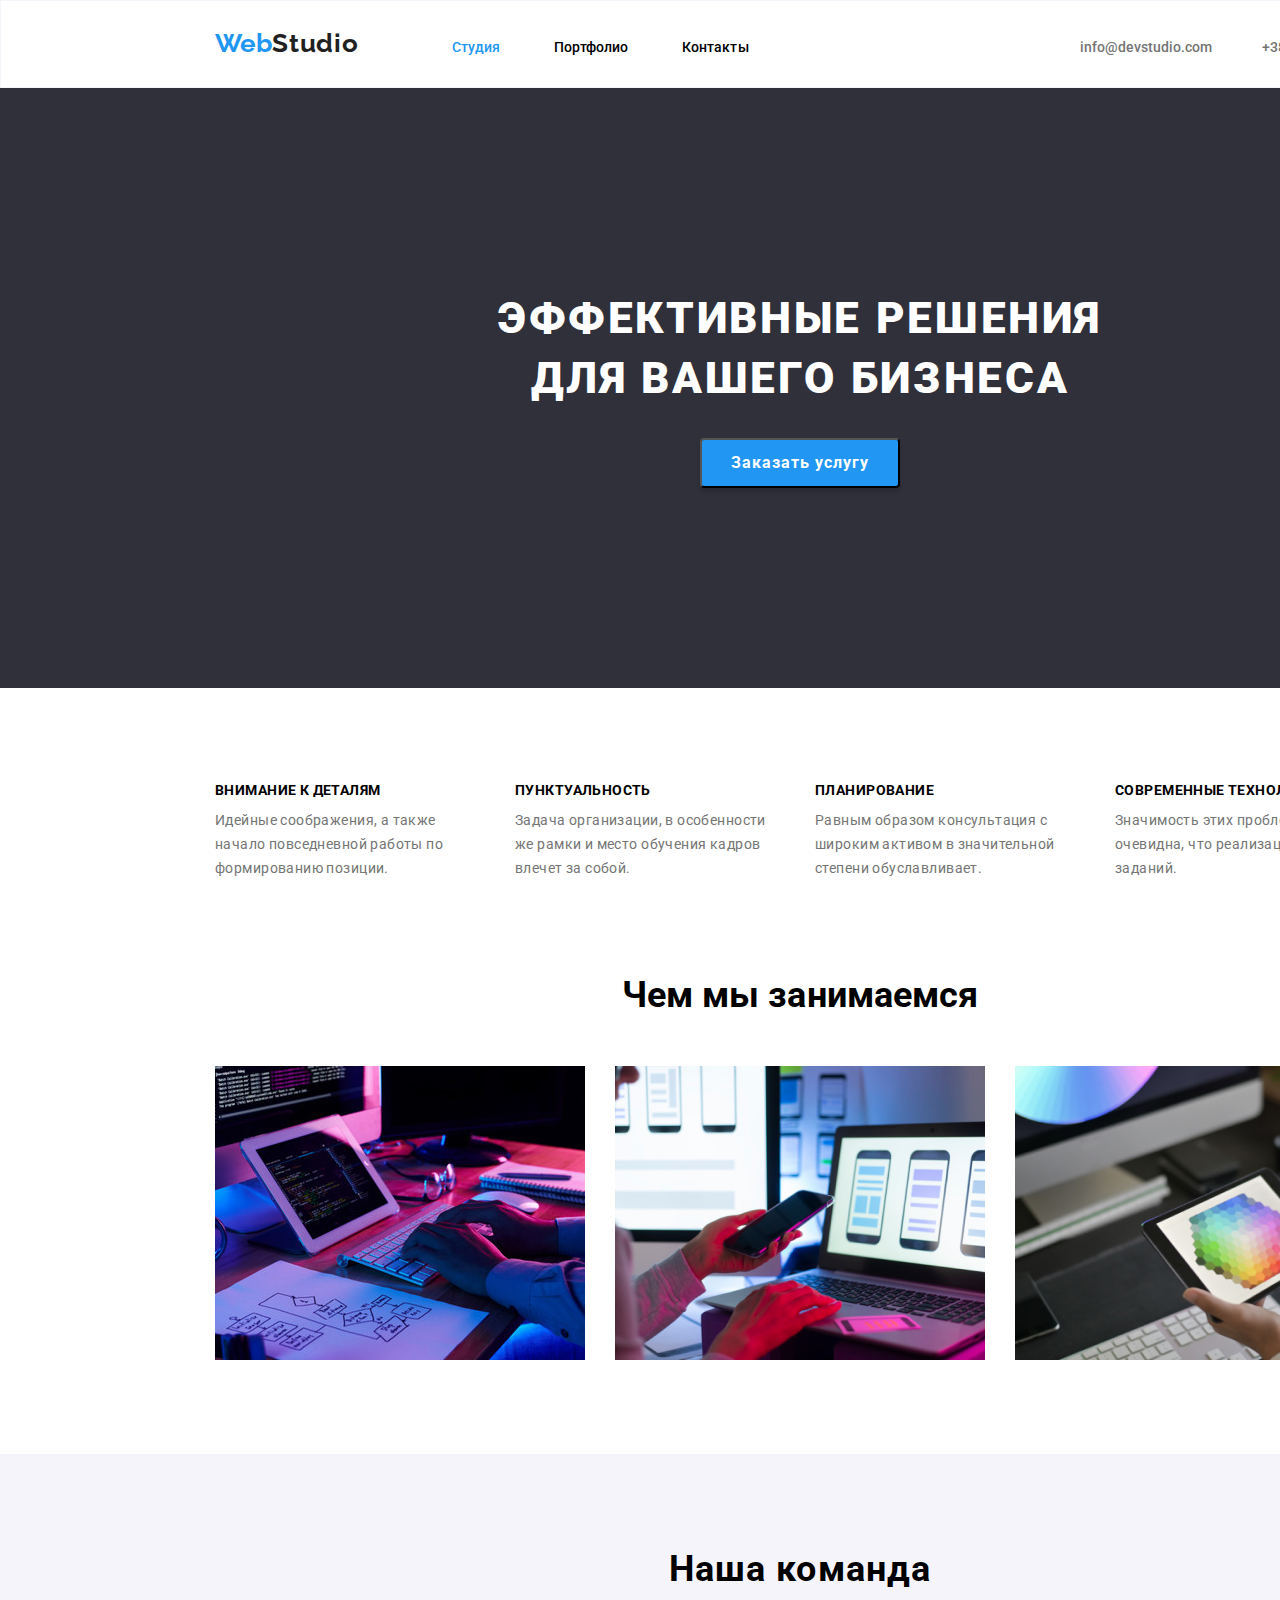
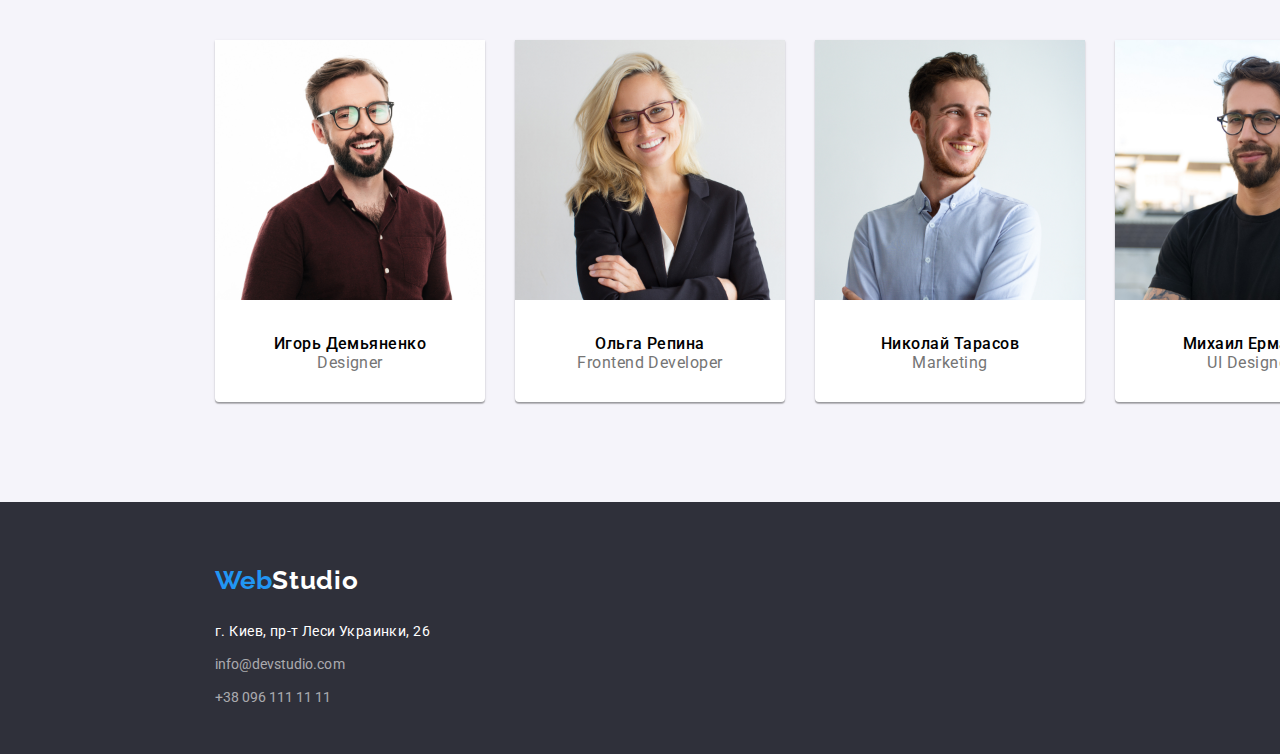
==== commit 81d708b2: "13.02.2021 23-05" ====
--- a/index.html
+++ b/index.html
@@ -14,8 +14,8 @@
 </head>
 <body>
     <header class="header">
-        <div class="container">
-        <h1 class="h1"><span class="webprefix">Web</span>Studio</h1>
+        <div class="headercontainer">
+        <h1 class="h1logo"><span class="webprefix">Web</span>Studio</h1>
         <nav class="nav">
             <ul>
                 <li class="studio current"> <a href="./index.html">Студия</a></li>
@@ -33,9 +33,10 @@
     </header>
     <main>
         <section class="hero">
-            <div class="container">
+            <h4 style="display: none;">эффективные решения для вашего бизнеса</h4>
+            <div class="herocontainer">
             <p class="effective">
-                ЭФФЕКТИВНЫЕ РЕШЕНИЯ <br> ДЛЯ ВАШЕГО БИЗНЕСА
+                эффективные решения <br> для вашего бизнеса
             </p>
             <button class="herobtn">
                 Заказать услугу
@@ -43,7 +44,7 @@
             </div>
         </section>
         <section class="advantagesection">
-            <div class="container">
+            <div class="advcontainer">
 
         <h4 style="display: none;">Наши преимущества</h4>
         <ul class="advantlist">
@@ -79,7 +80,7 @@
             </div>
         </section>
         <section class="activitiessection">
-            <div class="container">
+            <div class="actcontainer">
             <h2 class="activities">Чем мы занимаемся</h2>
             <ul class="activitieslist">
             <li class="img1"><img src="images/img_1.jpg" alt="картинка 1"/></li>
@@ -88,26 +89,26 @@
             </ul>
             </div>
         </section>
-        <section class="ourteamsection">
-            <div class="container">
-            <h2 class="ourteam">Наша команда</h2>
-            <figure class="fig1">
+        <section class="teamsection">
+            <h2 class="team">Наша команда</h2>
+            <div class="teamcontainer">
+            <figure class="teamfigure">
                 <img height="260" src="images/igor_dem.jpg" alt="Игорь Демьяненко"/>
                 <figcaption class="figcapt1">Игорь Демьяненко<br>
                 <span class="figprofession"> Designer</span>
                 </figcaption>
             </figure>
-            <figure class="fig2">
+            <figure class="teamfigure">
                 <img height="260" src="images/olga_rep.jpg" alt="Ольга Репина" />
                 <figcaption class="figcapt1">Ольга Репина<br>
                 <span class="figprofession">Frontend Developer</span></figcaption>           
             </figure>
-            <figure class="fig3">
+            <figure class="teamfigure">
                 <img height="260" src="images/nik_tar.jpg" alt="Николай Тарасов" />
                 <figcaption class="figcapt1">Николай Тарасов<br>
                 <span class="figprofession">Marketing</span></figcaption>
             </figure>
-            <figure class="fig4">
+            <figure class="teamfigure">
                 <img height="260" src="images/mich_erm.jpg" alt="Михаил Ермаков" />
                 <figcaption class="figcapt1">Михаил Ермаков<br>
                 <span class="figprofession">UI Designer</span></figcaption>
@@ -116,8 +117,8 @@
         </section>
     </main>
     <footer id="footer" class="footer">
-        <div class="container">
-        <h1 class="h1foot"><span class="webprefix">Web</span>Studio</h1>
+        <div class="footcontainer">
+        <h1 class="footlogo"><span class="webprefix">Web</span>Studio</h1>
         <address>
             <ul class="footercontacts">
             <li class="footeraddress">г. Киев, пр-т Леси Украинки, 26</li>
--- a/css/style.css
+++ b/css/style.css
@@ -26,21 +26,12 @@
   max-width: 1600px;
   box-sizing: border-box;
   line-height: 1.15;
-  font-family: "Raleway", sans-serif;
+  letter-spacing: 0.03px;
   font-family: "Roboto", sans-serif;
 }
 
 body {
   width: 1600px;
-  }
-.container {
-  display: inherit;
-  width: 1200px;
-  padding-left: 15px;
-  padding-right: 15px;
-  margin-left: auto;
-  margin-right: auto;
-  align-items: inherit;
 }
 
 /* header */
@@ -54,16 +45,25 @@
   border-style: solid;
   display: flex;
   align-items: baseline;
-
-}
-
-.h1 {
+}
+
+.headercontainer {
+  display: inherit;
+  width: 1200px;
+  padding-left: 15px;
+  padding-right: 15px;
+  margin-left: auto;
+  margin-right: auto;
+  align-items: inherit;
+}
+
+.h1logo {
   font-weight: 700;
   font-size: 26px;
   line-height: 1.38;
-  font-weight: 700;
   color: var(--black);
   font-family: 'Raleway', sans-serif;
+  letter-spacing: 0.03em;;
 }
 
 .webprefix {
@@ -74,31 +74,19 @@
 .nav {
   list-style-type: none;
   list-style-position: inside;
-  display: inline;
+  display: inline-block;
   margin-left: 93px;
   margin-right: 331px;
-
-}
-
-.studio {
-  margin-top: 32px;
-  margin-right: 50px;
+}
+
+.studio,
+.portfolio,
+.contacts {
   display: inline;
   font-weight: 500;
   font-size: 14px;
   line-height: 17px;
-  letter-spacing: 2%;
-}
-
-
-.portfolio {
-  margin-top: 32px;
-  margin-right: 50px;
-  display: inline;
-  font-weight: 500;
-  font-size: 14px;
-  line-height: 17px;
-  letter-spacing: 2%;
+  letter-spacing: 0.02em;
 }
 
 .studio.current,
@@ -106,12 +94,9 @@
   color: var(--blue);
 }
 
-.contacts {
-  display: inline;
-  font-weight: 500;
-  font-size: 14px;
-  line-height: 17px;
-  letter-spacing: 2%;
+.studio,
+.portfolio {
+  margin-right: 50px;
 }
 
 .studio:link,
@@ -166,7 +151,7 @@
   font-size: 14px;
   font-weight: 500;
   line-height: 16px;
-  letter-spacing: 2%;
+  letter-spacing: 0.02em;;
   color: var(--grey);
   list-style-type: none;
   list-style-position: inside;
@@ -177,6 +162,17 @@
 }
 
 /* main page - studio*/
+
+.herocontainer {
+  display: flex;
+  flex-direction: column;
+  width: 1200px;
+  padding-left: 15px;
+  padding-right: 15px;
+  margin-left: auto;
+  margin-right: auto;
+  align-items: inherit;
+}
 
 .hero {
   height: 600px;
@@ -186,8 +182,6 @@
   border: 1px;
   border-color: var(--dark-blue);
   display: block;
-  /* flex-direction: column; */
-
 }
 
 .effective {
@@ -195,7 +189,9 @@
   font-weight: 900;
   font-size: 44px;
   line-height: 60px;
-  text-align: center;
+  letter-spacing: 0.06em;
+  text-align: center;
+  text-transform: uppercase;
 }
 
 .herobtn {
@@ -203,7 +199,7 @@
   height: 50px;
   background-color: var(--blue);
   color: var(--white);
-  box-shadow: x: 0px; y: 4px; b: 4px; s: 0px;
+  box-shadow: 0px 4px 4px 0px rgba(0, 0, 0, 0.15);
   border-radius: 4px;
   text-align: center;
   align-items: center;
@@ -213,10 +209,17 @@
   font-weight: 700;
   font-size: 16px;
   line-height: 30px;
-  text-align: center;
-  letter-spacing: 6%;
-
-
+  letter-spacing: 0.06em;
+}
+
+.advcontainer {
+  display: inherit;
+  width: 1200px;
+  padding-left: 15px;
+  padding-right: 15px;
+  margin-left: auto;
+  margin-right: auto;
+  align-items: inherit;
 }
 
 .advantlist {
@@ -235,6 +238,7 @@
   font-size: 14px;
   line-height: 16px;
   margin-bottom: 10px;
+  letter-spacing: 0.03em;;
 }
 
 .advp {
@@ -242,21 +246,32 @@
   font-weight: 400;
   font-size: 14px;
   line-height: 24px;
+  letter-spacing: 0.03em;;
+}
+
+.actcontainer {
+  display: inherit;
+  width: 1200px;
+  padding-left: 15px;
+  padding-right: 15px;
+  margin-left: auto;
+  margin-right: auto;
+  align-items: inherit;
 }
 
 .activities {
-    font-weight: 700;
-    font-size: 36px;
-    line-height: 42px;
-    text-align: center;
-    height: 42px;
+  font-weight: 700;
+  font-size: 36px;
+  line-height: 42px;   
+  text-align: center;
+  height: 42px;
 }
 
 .activitieslist {
-    margin-top: 50px;
-    margin-bottom: 94px;
-    display: flex;
-    justify-content: space-between;
+  margin-top: 50px;
+  margin-bottom: 94px;
+  display: flex;
+  justify-content: space-between;
 }
 
 .img1 {
@@ -278,56 +293,46 @@
   height: 294px;
   display: block;
   float: left;
-
-}
-
-.ourteamsection {
+}
+
+.teamsection {
   padding-top: 94px;
   height: 648px;
-}
-
-.ourteam {
+  background-color: var(--light-grey);
+}
+
+.teamcontainer {
+  display: flex;
+  justify-content: space-between;
+  width: 1200px;
+  padding-left: 15px;
+  padding-right: 15px;
+  margin-left: auto;
+  margin-right: auto;
+  align-items: inherit;
+  padding-bottom: 95px;
+}
+
+.team {
   font-weight: 700;
   font-size: 36px;
   line-height: 42px;
   text-align: center;
   height: 42px;
-}
-
-.fig1 {
-  display: block;
-  float: left;
+  letter-spacing: 0.03em;;
+}
+
+.teamfigure {
+  display: block;
+  background-color: var(--white);
   width: 270px;
   margin-top: 50px;
-  margin-bottom: 95px;
-}
-
-.fig2 {
-  display: block;
-  float: left;
-  width: 270px;
-  margin-top: 50px;
-  margin-left: 30px;
-  margin-bottom: 95px;
-}
-
-.fig3 {
-  display: block;
-  float: left;
-  width: 270px;
-  margin-top: 50px;
-  margin-left: 30px;
-  margin-bottom: 95px;
-}
-
-.fig4 {
-  display: block;
-  float: left;
-  width: 270px;
-  margin-top: 50px;
-  margin-left: 30px;
-  margin-bottom: 95px;
-}
+  padding-bottom: 30px;
+  border-radius: 0px 0px 4px 4px;
+  box-shadow: 0px 2px 1px 0px rgba(0, 0, 0, 0.2),
+  0px 1px 1px 0px rgba(0, 0, 0, 0.14),
+  0px 1px 3px 0px rgba(0, 0, 0, 0.12);
+  }
 
 .figcapt1 {
   font-weight: 500;
@@ -335,6 +340,7 @@
   text-align: center;
   margin-top: 30px;
   line-height: 19px;
+  letter-spacing: 0.03em;;
 }
 
 .figprofession {
@@ -344,12 +350,24 @@
   text-align: center;
   margin-top: 30px;
   line-height: 19px;
+  letter-spacing: 0.03em;;
 }
 
 /* main portfolio section */
 
 .mainportfoliosection {
   padding-top: 100px;
+}
+
+.portfcontainer {
+  display: block;
+  justify-content: space-between;
+  width: 1200px;
+  padding-left: 15px;
+  padding-right: 15px;
+  margin-left: auto;
+  margin-right: auto;
+  align-items: inherit;
   padding-bottom: 94px;
 }
 
@@ -369,6 +387,7 @@
   font-weight: 500;
   font-size: 16px;
   line-height: 26px;
+  letter-spacing: 0.03em;;
   text-align: center;
   background-color: var(--light-grey);
   color: var(--black);
@@ -385,7 +404,6 @@
 }
 
 .portfitemlist {
-  /* width: 370px; */
   list-style-position: inside;
   display: flex;
   flex-wrap: wrap;
@@ -413,7 +431,7 @@
   font-weight: 700;
   font-size: 18px;
   line-height: 36px;
-  letter-spacing: 6%;
+  letter-spacing: 0.06em;
   text-align: left;
 }
 
@@ -424,12 +442,22 @@
   font-weight: 400;
   font-size: 18px;
   line-height: 36px;
-  letter-spacing: 3%;
+  letter-spacing: 0.03em;
   text-align: left;
   color: var(--grey);
 }
 
 /* footer */
+
+.footcontainer {
+  display: inherit;
+  width: 1200px;
+  padding-left: 15px;
+  padding-right: 15px;
+  margin-left: auto;
+  margin-right: auto;
+  align-items: inherit;
+}
 
 .footer {
   padding-top: 36px;
@@ -439,10 +467,11 @@
 
 }
 
-.h1foot {
+.footlogo {
   font-weight: bold;
   font-size: 26px;
   line-height: 36px;
+  letter-spacing: 0.03em;;
   margin-top: 24px;
   margin-right: 93px;
   margin-bottom: 25px;
@@ -464,6 +493,7 @@
   color: var(--white);
   font-weight: 400;
   font-size: 14px;
+  letter-spacing: 0.03em;;
   height: 24px;
   margin-top: 20px;
 }
@@ -472,6 +502,7 @@
   color: var(--white-op60);
   font-weight: 400;
   font-size: 14px;
+  letter-spacing: 0.03em;;
   margin-top: 9px;
   height: 24px;
   text-decoration: none;
